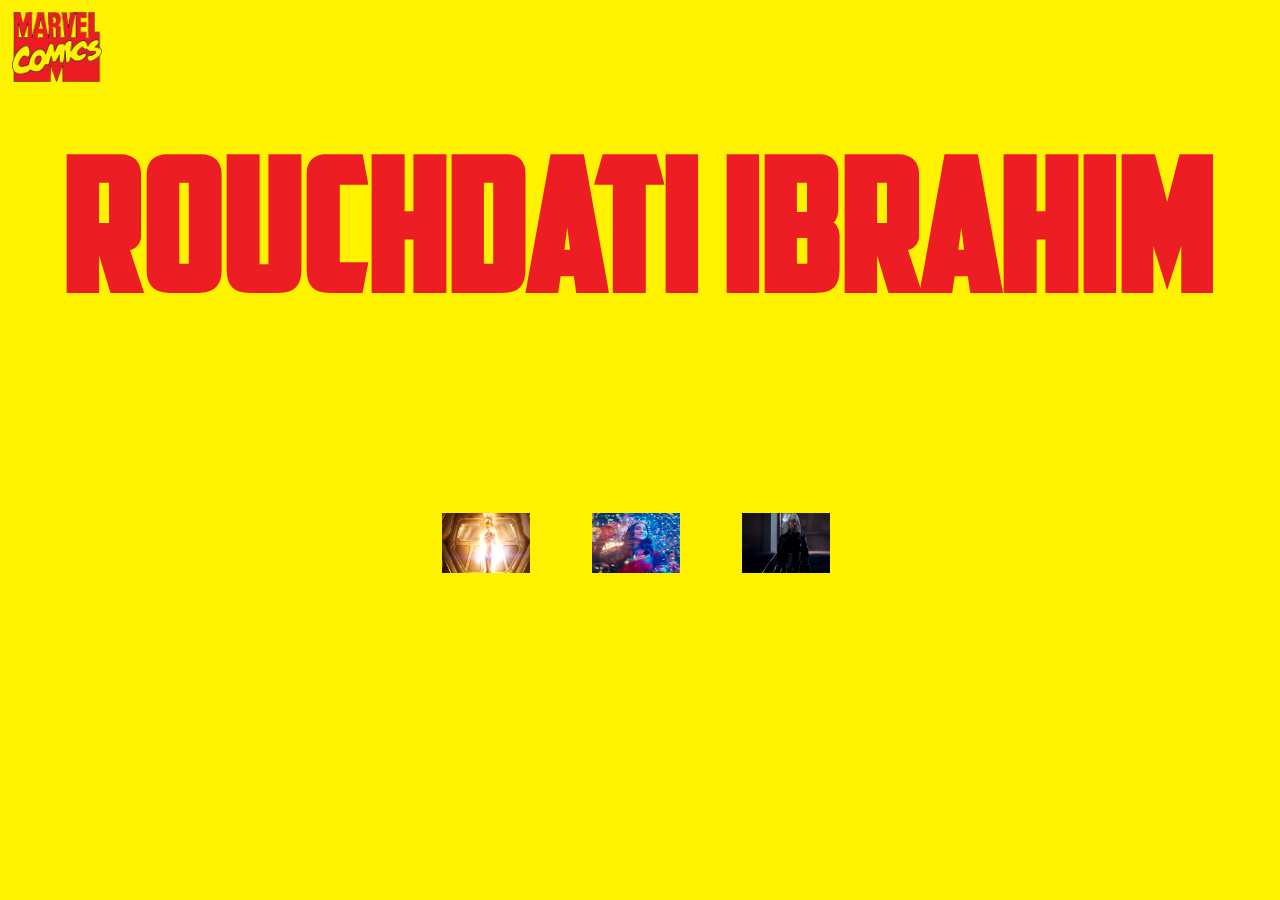
==== homepage.html @ 7c3aa316 "Add files via upload" ====
<!DOCTYPE html>
<html lang="en">
    <head>
        <meta charset="UTF-8">
        <meta http-equiv="X-UA-Compatible" content="IE=edge">
        <meta name="viewport" content="width=device-width, initial-scale=1.0">
        <link rel="stylesheet" href="homepage.css">
        <style>
            @font-face {
                font-family: 'Captain America';
                src: url("fonts/American\ Captain.ttf");
            }
        </style>
        <title>MY RESUME</title>
    </head>

<body>

    <div id="homepage" onclick="myFunction()">
        <p id="open">
            <a href="#main_nav" id="access_nav">
                <img id="oldmarvel" src="images/Logo_Marvel_Comics.png" alt="retro marvel logo">
            </a>
        </p>

        <nav id="main_nav">
            <ul id="menu">
                <li><a href="section 1_deadpool/rcu.html" target="_blank">THE RCU</a></li>
                <hr style="width: 98%; color: #FEF200;">
                <li><a href="section 2_loki/digital.html" target="_blank">DIGITAL</a></li>
                <hr style="width: 98%; color: #FEF200;">
                <li><a href="section 3_spidey/programming.html" target="_blank">PROGRAMMING</a></li>
                <hr style="width: 98%; color: #FEF200;">
                <li><a href="section 4_wandavision/contact.html" target="_blank">CONTACT</a></li>
            </ul>

            <p id="close">
                <a href="#body" id="close_box" class="hidden_menu">
                    <img src="images/close bull.png" alt="close comic bull icon">
                </a>
            </p>
        </nav>   

        <div class="title">
            <h1 id="titlesite" class="scale-in-center">ROUCHDATI IBRAHIM</h1>
        </div>

        <div id="links">
            <a class="funtime" href="https://youtu.be/Vb2384cYgUg" target="_blank">
                <img class="jello-vertical" src="images/captain marvel glowing.gif" alt="captain marvel old school logo" style="width:88px;height:60px;">
            </a>

            <a class="funtime" href="https://youtu.be/g7E9n1ZXaUg" target="_blank">
                <img class="jello-vertical" src="images/ms marvel glowing.gif" alt="captain marvel old school logo" style="width:88px;height:60px;">
            </a>
    
            <a class="funtime" href="https://youtu.be/_c7qFe4iJkA" target="_blank">
                <img class="jello-vertical" src="images/storm-gif-by-filmtribv.gif" alt="captain marvel old school logo" style="width:88px;height:60px;">
            </a>
        </div>  

    </div>

    <script>
        function myFunction() {
          alert("The menu is not here! Keep looking! ;)");
        }
        </script>

</body>
</html>
---- homepage.css ----
*{padding: 0; margin: 0; box-sizing: border-box; scroll-behavior: smooth;}

/* HOMEPAGE + HIDDEN MENU */
#homepage{
    height: 100vh;
    width: 100vw;
    background-color: #FEF200;
    position: absolute;
}
#oldmarvel{
  height: 70px;
  width: 90px;
  margin: 12px;
  cursor: pointer;
  transition: transform .7s ease-in-out;
}
#oldmarvel:hover{
  transform: rotate(360deg);
}
#main_nav{
  z-index: 3;
  display: none;
  position: absolute;
  top: 0;
  left: 0;
  height: 100vh;
  width: 100vw;
  background:#ed1d24;
  text-align: center;
}
#menu{
  margin-top: 20px;
  padding: 0;
  display: flex;
  flex-direction: column;
  align-items: center;
  justify-content: center;
}
a{
  text-decoration: none;
  color: #FEF200;
  font-weight: bold;
  font-size: 80px;
  font-family: Helvetica, sans-serif;
}
li{
  list-style-type: none;
  margin-top: 20px;
  margin-bottom: 20px;
  text-align: center;
}
.with_nav #main_nav {
  display: block;
}
#main_nav:target{
  display: block;
}
.hidden_menu {
  display: block;
  position: absolute;
  top: 0;
  right: 0;
  width: 40px;
  height: 0;
  padding: 16px;
  overflow: hidden;
  transition: all 0.5s smooth;
  /* background: white 10px 10px / 20px 20px no-repeat; */
}
#close_box {
  height: 100px;
  width: 100px;
  margin: 4px;
  display: flex;
  flex-direction: column;
  background-color: transparent;
}
.title{
    display: flex;
    justify-content: center;
    align-items: center;
}
.scale-in-center {
	-webkit-animation: scale-in-center 15s cubic-bezier(0.250, 0.460, 0.450, 0.940) both;
	        animation: scale-in-center 15s cubic-bezier(0.250, 0.460, 0.450, 0.940) both;
}
#titlesite{
  font-family: Captain America;
  color: #ed1d24;
  font-size: 184px;
  text-align: center;
}

#links{
    height: 14%;
    width: 40%;
    display: flex;
    justify-content: space-evenly;
    align-items: center;
    position: relative;
    top: 150px;
    left: 380px;
}
.jello-vertical:hover {
	-webkit-animation: jello-vertical 0.9s both;
	        animation: jello-vertical 0.9s both;
}


/* ANIMATION 1 ANIMASTA = zoom in  */
@-webkit-keyframes scale-in-center {
    0% {
      -webkit-transform: scale(0);
              transform: scale(0);
      opacity: 1;
    }
    100% {
      -webkit-transform: scale(1);
              transform: scale(1);
      opacity: 1;
    }
  }
  @keyframes scale-in-center {
    0% {
      -webkit-transform: scale(0);
              transform: scale(0);
      opacity: 1;
    }
    100% {
      -webkit-transform: scale(1);
              transform: scale(1);
      opacity: 1;
    }
  }

/* ANIMATION 2 ANIMASTA = jello vertical effect */
 @-webkit-keyframes jello-vertical {
    0% {
      -webkit-transform: scale3d(1, 1, 1);
              transform: scale3d(1, 1, 1);
    }
    30% {
      -webkit-transform: scale3d(0.75, 1.25, 1);
              transform: scale3d(0.75, 1.25, 1);
    }
    40% {
      -webkit-transform: scale3d(1.25, 0.75, 1);
              transform: scale3d(1.25, 0.75, 1);
    }
    50% {
      -webkit-transform: scale3d(0.85, 1.15, 1);
              transform: scale3d(0.85, 1.15, 1);
    }
    65% {
      -webkit-transform: scale3d(1.05, 0.95, 1);
              transform: scale3d(1.05, 0.95, 1);
    }
    75% {
      -webkit-transform: scale3d(0.95, 1.05, 1);
              transform: scale3d(0.95, 1.05, 1);
    }
    100% {
      -webkit-transform: scale3d(1, 1, 1);
              transform: scale3d(1, 1, 1);
    }
  }
  @keyframes jello-vertical {
    0% {
      -webkit-transform: scale3d(1, 1, 1);
              transform: scale3d(1, 1, 1);
    }
    30% {
      -webkit-transform: scale3d(0.75, 1.25, 1);
              transform: scale3d(0.75, 1.25, 1);
    }
    40% {
      -webkit-transform: scale3d(1.25, 0.75, 1);
              transform: scale3d(1.25, 0.75, 1);
    }
    50% {
      -webkit-transform: scale3d(0.85, 1.15, 1);
              transform: scale3d(0.85, 1.15, 1);
    }
    65% {
      -webkit-transform: scale3d(1.05, 0.95, 1);
              transform: scale3d(1.05, 0.95, 1);
    }
    75% {
      -webkit-transform: scale3d(0.95, 1.05, 1);
              transform: scale3d(0.95, 1.05, 1);
    }
    100% {
      -webkit-transform: scale3d(1, 1, 1);
              transform: scale3d(1, 1, 1);
    }
  }
  
/* MEDIA QUERIES - taille des écrans */
@media screen and (max-width:767px){
  #main_nav{
      background-color: #FEF200;
  }
  #homepage{
      background-color: #0B0002;
  }
  li{
      margin-top: 28px;
      margin-bottom: 28px;
  }
  #titlesite{
    font-size: 100px;
    color: #FEF200;
  }
  .hidden_menu{
      padding-top: 4px;
      padding-right: 2px;
      border: none;
  }
  a{
      font-size: 44px;
      color: #ed1d24;
  }
  #links{
    height: 14%;
    width: 50%;
    display: flex;
    justify-content: space-around;
    align-items: center;
    position: relative;
    top: 100px;
    left: 150px;
  }
}
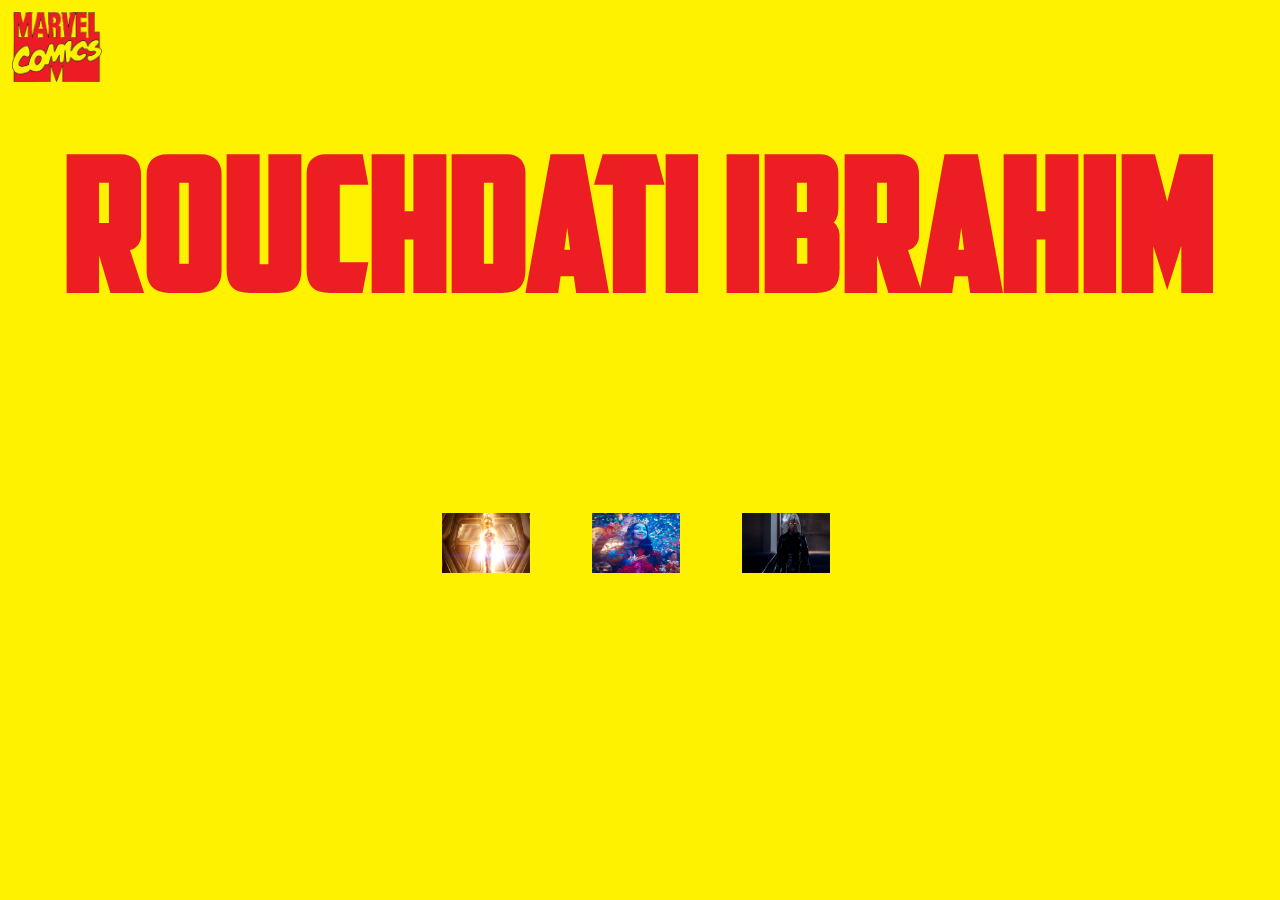
==== commit 4ce46041: "Add files via upload" ====
--- a/homepage.html
+++ b/homepage.html
@@ -16,7 +16,7 @@
 
 <body>
 
-    <div id="homepage" onclick="myFunction()">
+    <div id="homepage">
         <p id="open">
             <a href="#main_nav" id="access_nav">
                 <img id="oldmarvel" src="images/Logo_Marvel_Comics.png" alt="retro marvel logo">
@@ -61,11 +61,5 @@
 
     </div>
 
-    <script>
-        function myFunction() {
-          alert("The menu is not here! Keep looking! ;)");
-        }
-        </script>
-
 </body>
 </html>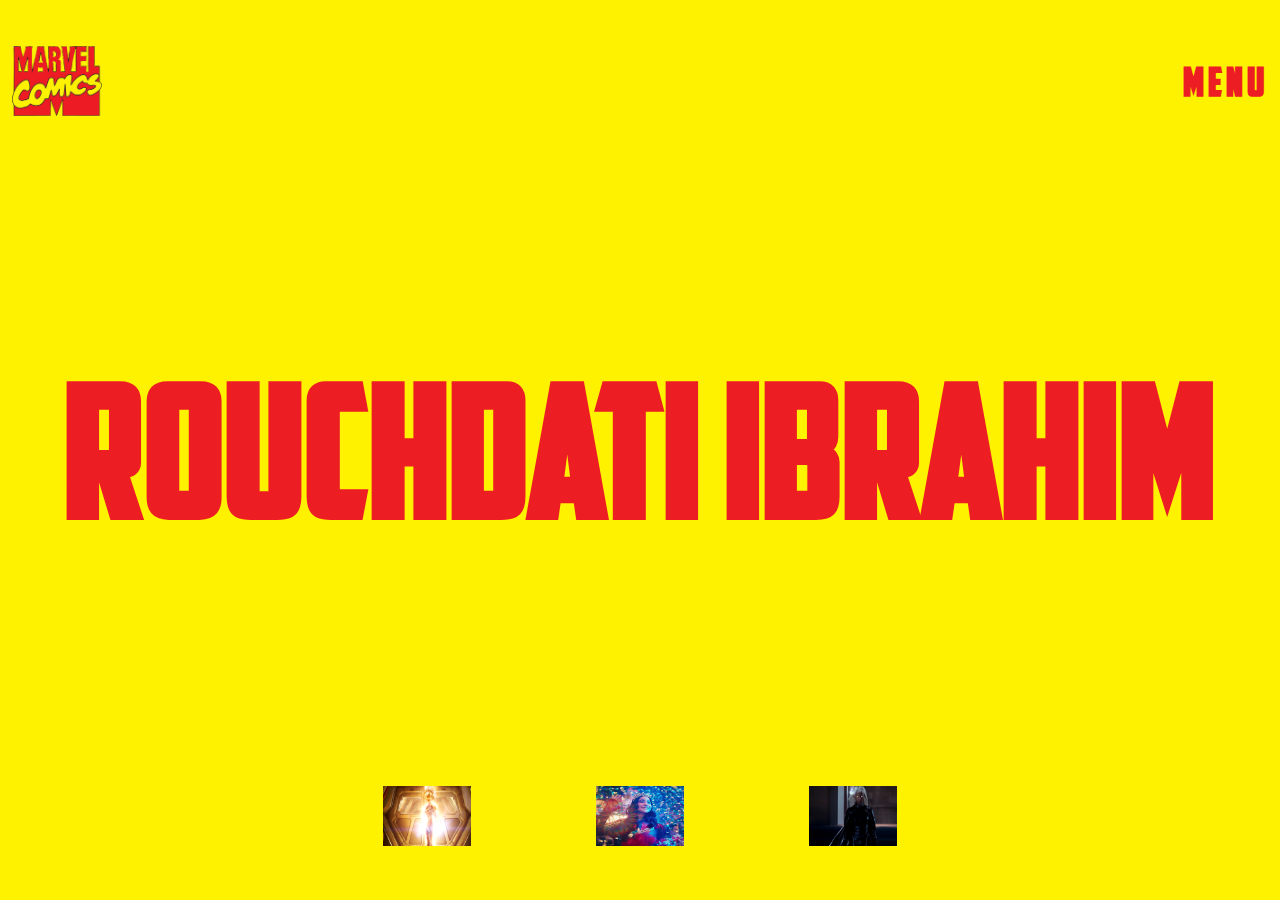
==== commit 99d2d98f: "Add files via upload" ====
--- a/homepage.html
+++ b/homepage.html
@@ -18,9 +18,8 @@
 
     <div id="homepage">
         <p id="open">
-            <a href="#main_nav" id="access_nav">
-                <img id="oldmarvel" src="images/Logo_Marvel_Comics.png" alt="retro marvel logo">
-            </a>
+            <img id="oldmarvel" src="images/Logo_Marvel_Comics.png" alt="retro marvel logo">
+            <a href="#main_nav" id="clickme">MENU</a>
         </p>
 
         <nav id="main_nav">
--- a/homepage.css
+++ b/homepage.css
@@ -5,12 +5,33 @@
     height: 100vh;
     width: 100vw;
     background-color: #FEF200;
-    position: absolute;
+    display: flex;
+    flex-direction: column;
+    justify-content: space-between;
+    align-items: center;
+}
+#open{
+  height: 18vh;
+  width: 100vw;
+  padding-left: 12px;
+  padding-right: 12px;
+  display: flex;
+  flex-direction: row;
+  align-items: center;
+  justify-content: space-between;
+}
+#clickme{
+  font-family: Captain America;
+  letter-spacing: 4px;
+  font-size: 40px;
+  color: #ed1d24;
+}
+#clickme:hover{
+  color: #0B0002;
 }
 #oldmarvel{
   height: 70px;
   width: 90px;
-  margin: 12px;
   cursor: pointer;
   transition: transform .7s ease-in-out;
 }
@@ -76,6 +97,8 @@
   background-color: transparent;
 }
 .title{
+    height: 60vh;
+    width: 100vw;
     display: flex;
     justify-content: center;
     align-items: center;
@@ -92,14 +115,11 @@
 }
 
 #links{
-    height: 14%;
-    width: 40%;
-    display: flex;
-    justify-content: space-evenly;
-    align-items: center;
-    position: relative;
-    top: 150px;
-    left: 380px;
+  height: 18vh;
+  width: 50vw;
+  display: flex;
+  justify-content: space-around;
+  align-items: center;
 }
 .jello-vertical:hover {
 	-webkit-animation: jello-vertical 0.9s both;
@@ -221,13 +241,6 @@
       color: #ed1d24;
   }
   #links{
-    height: 14%;
-    width: 50%;
-    display: flex;
-    justify-content: space-around;
-    align-items: center;
-    position: relative;
-    top: 100px;
-    left: 150px;
+    display: none;
   }
 }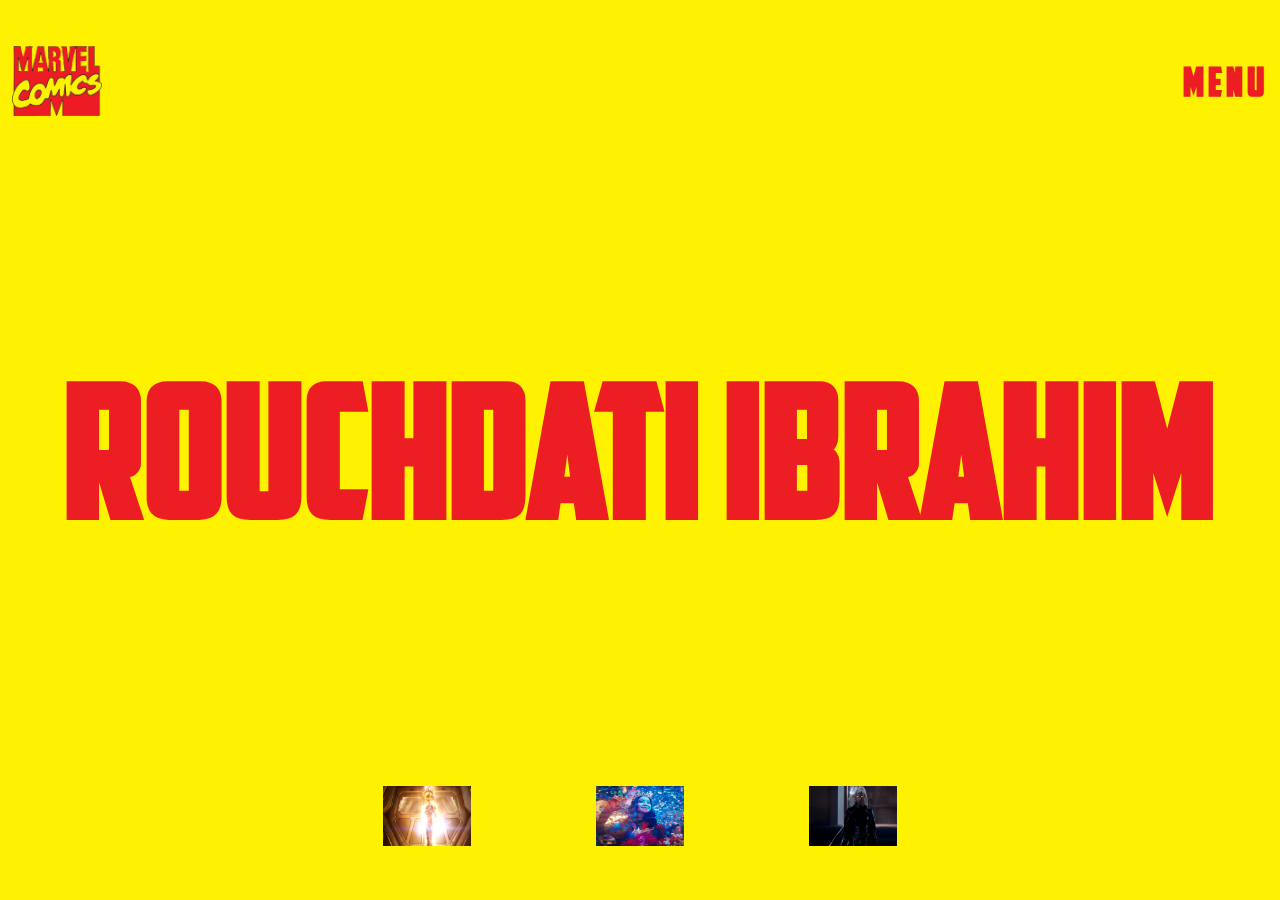
==== commit 237214fa: "Add files via upload" ====
--- a/homepage.html
+++ b/homepage.html
@@ -24,18 +24,18 @@
 
         <nav id="main_nav">
             <ul id="menu">
-                <li><a href="section 1_deadpool/rcu.html" target="_blank">THE RCU</a></li>
+                <li><a class="oops" href="section 1_deadpool/rcu.html" target="_blank">THE RCU</a></li>
                 <hr style="width: 98%; color: #FEF200;">
-                <li><a href="section 2_loki/digital.html" target="_blank">DIGITAL</a></li>
+                <li><a class="oops" href="section 2_loki/digital.html" target="_blank">DIGITAL</a></li>
                 <hr style="width: 98%; color: #FEF200;">
-                <li><a href="section 3_spidey/programming.html" target="_blank">PROGRAMMING</a></li>
+                <li><a class="oops" href="section 3_spidey/programming.html" target="_blank">PROGRAMMING</a></li>
                 <hr style="width: 98%; color: #FEF200;">
-                <li><a href="section 4_wandavision/contact.html" target="_blank">CONTACT</a></li>
+                <li><a class="oops" href="section 4_wandavision/contact.html" target="_blank">CONTACT</a></li>
             </ul>
 
             <p id="close">
                 <a href="#body" id="close_box" class="hidden_menu">
-                    <img src="images/close bull.png" alt="close comic bull icon">
+                    <img id="bubble" src="images/close bull.png" alt="close comic bull icon">
                 </a>
             </p>
         </nav>   
--- a/homepage.css
+++ b/homepage.css
@@ -91,11 +91,14 @@
 #close_box {
   height: 100px;
   width: 100px;
-  margin: 4px;
+  margin-top:8px;
+  margin-right: 8px;
+  padding: 0;
   display: flex;
   flex-direction: column;
   background-color: transparent;
 }
+
 .title{
     height: 60vh;
     width: 100vw;
@@ -236,9 +239,15 @@
       padding-right: 2px;
       border: none;
   }
-  a{
-      font-size: 44px;
+  #clickme:hover{
+    color: #FEF200;
+  }
+  .oops{
+      font-size: 66px;
       color: #ed1d24;
+  }
+  .oops:hover{
+    color:#0B0002;
   }
   #links{
     display: none;
